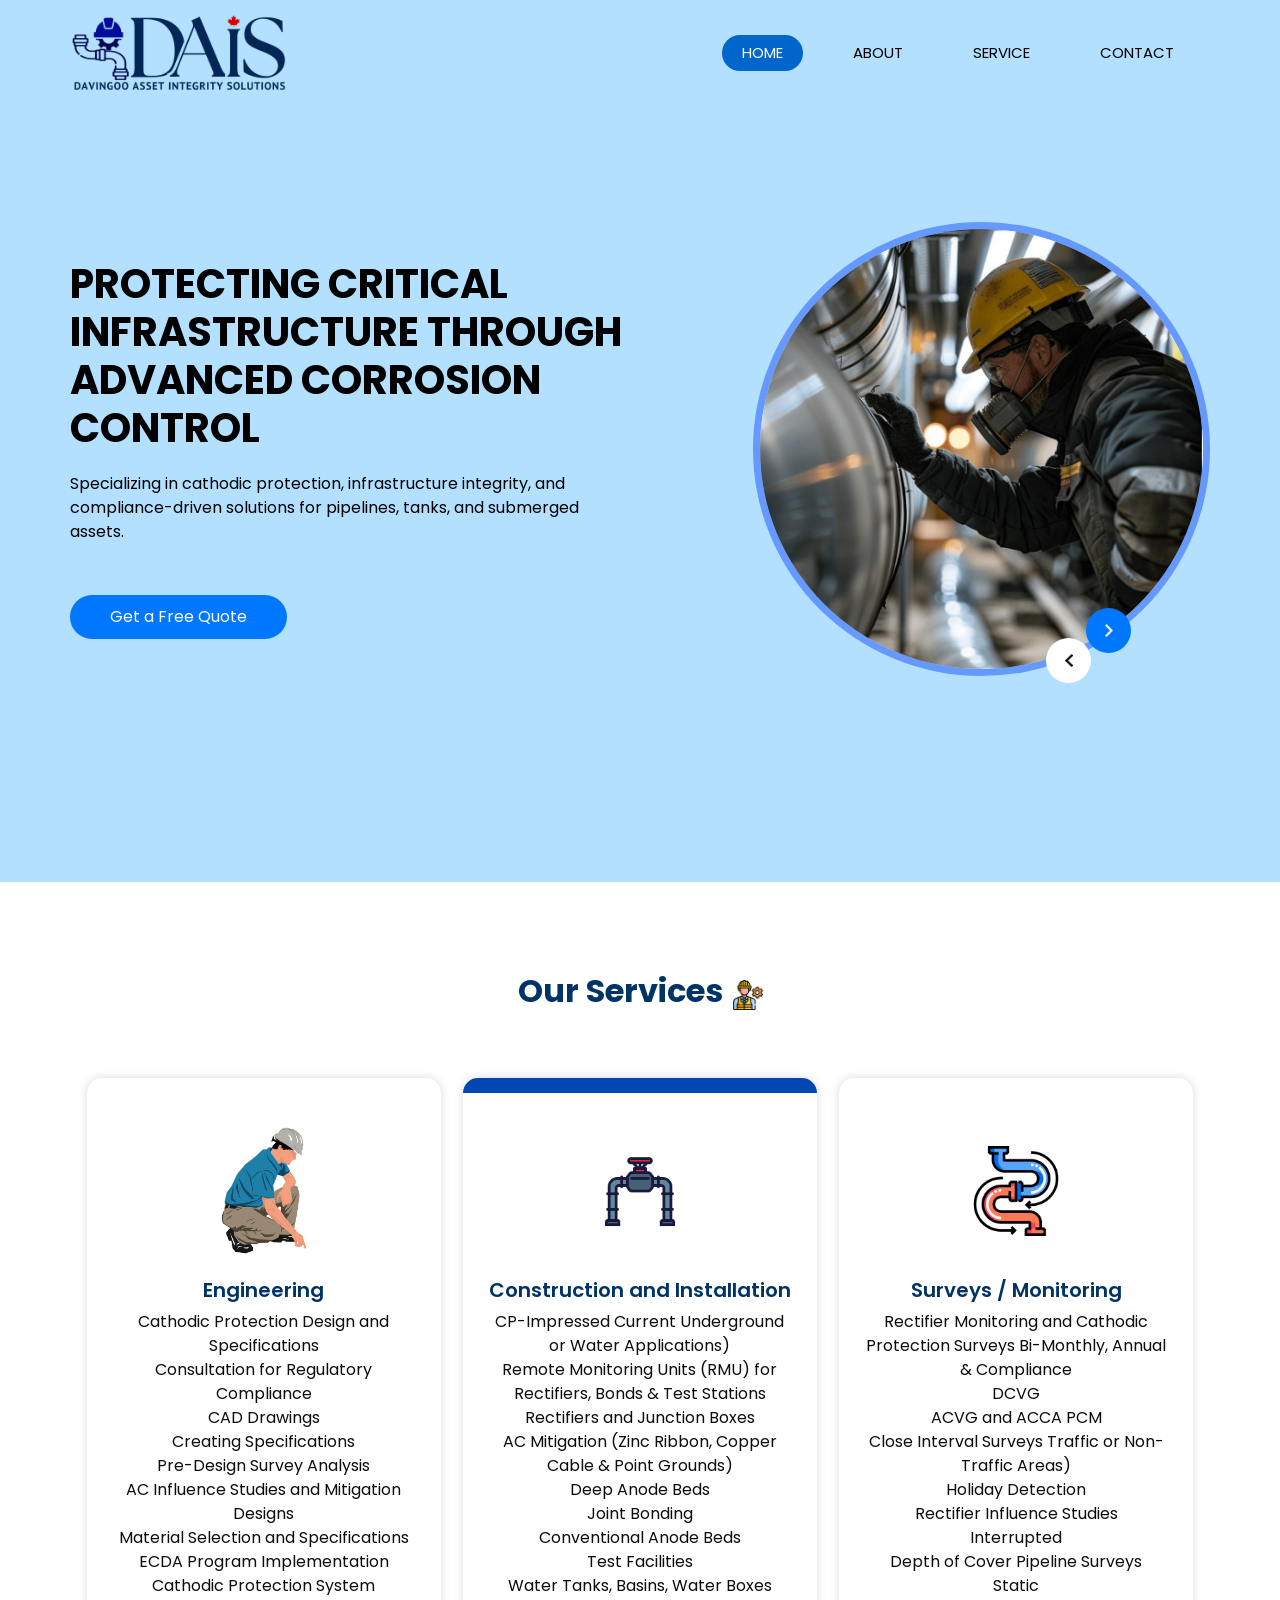
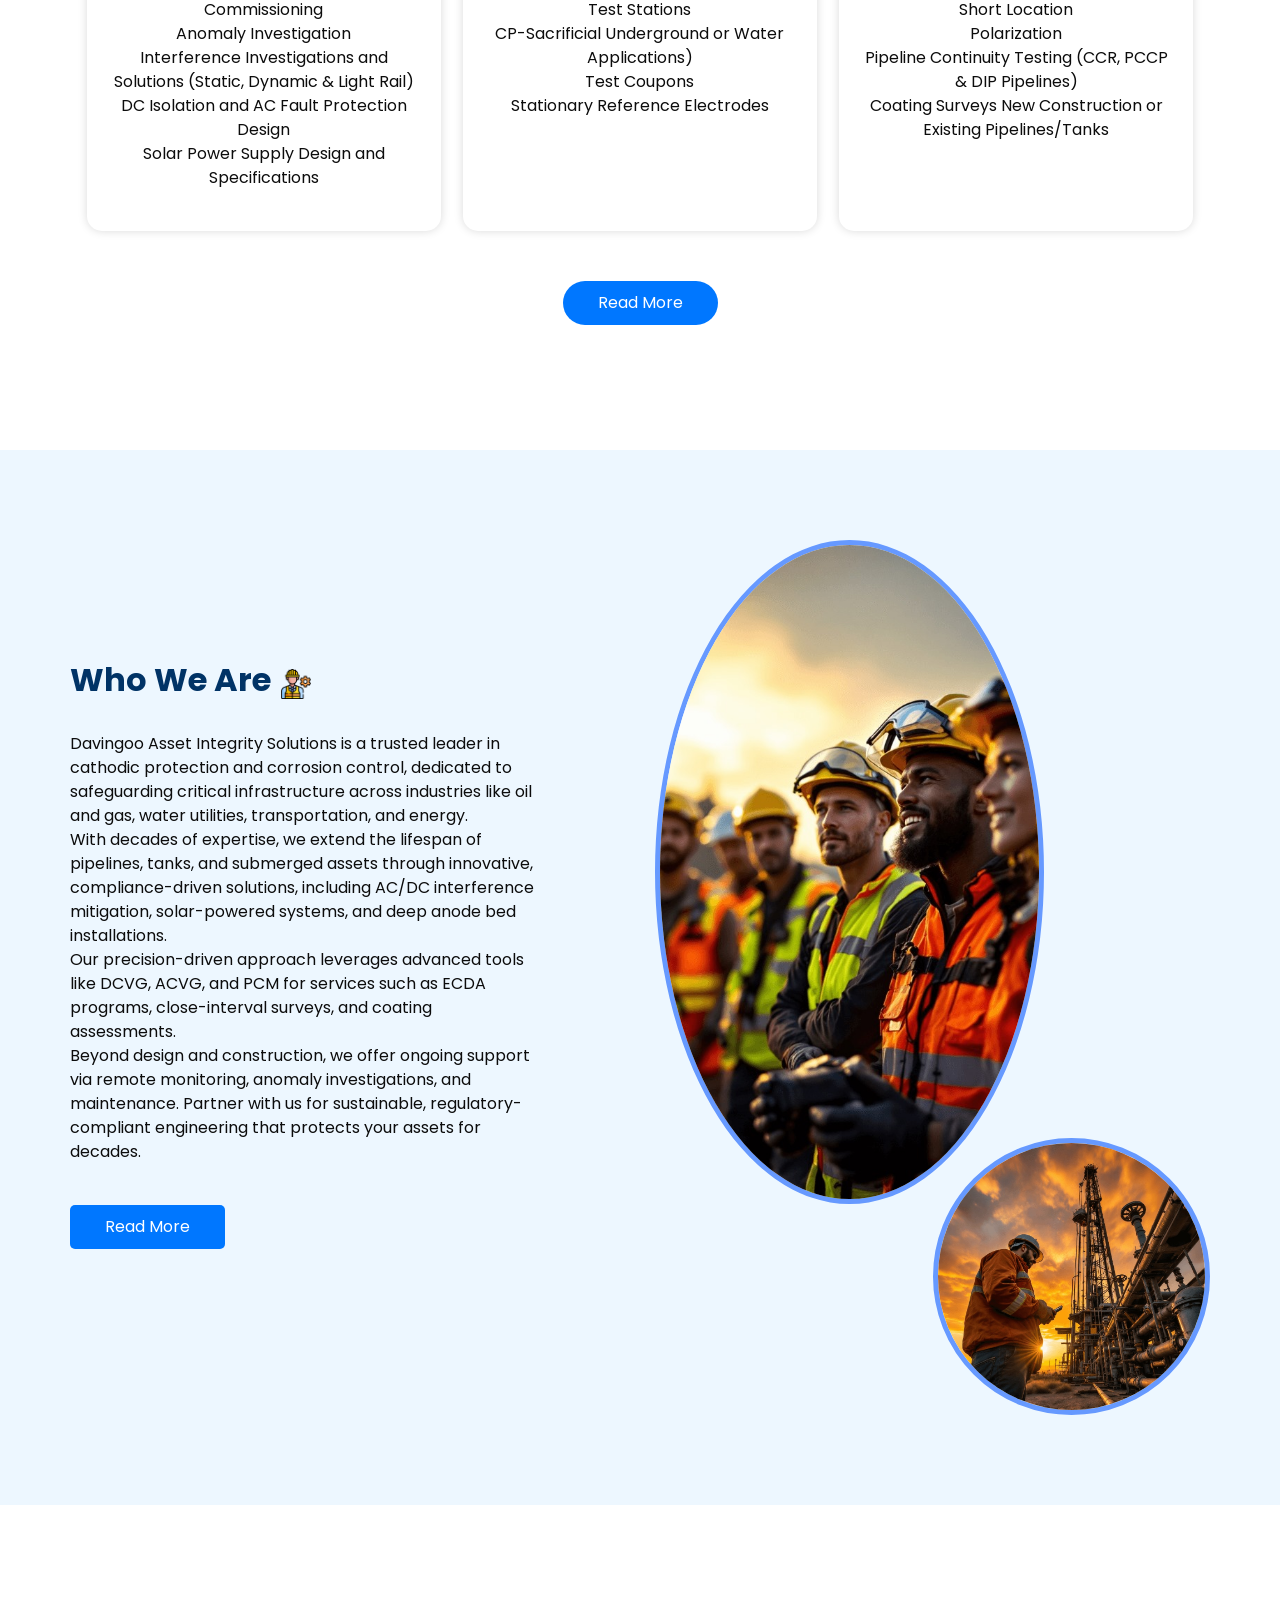
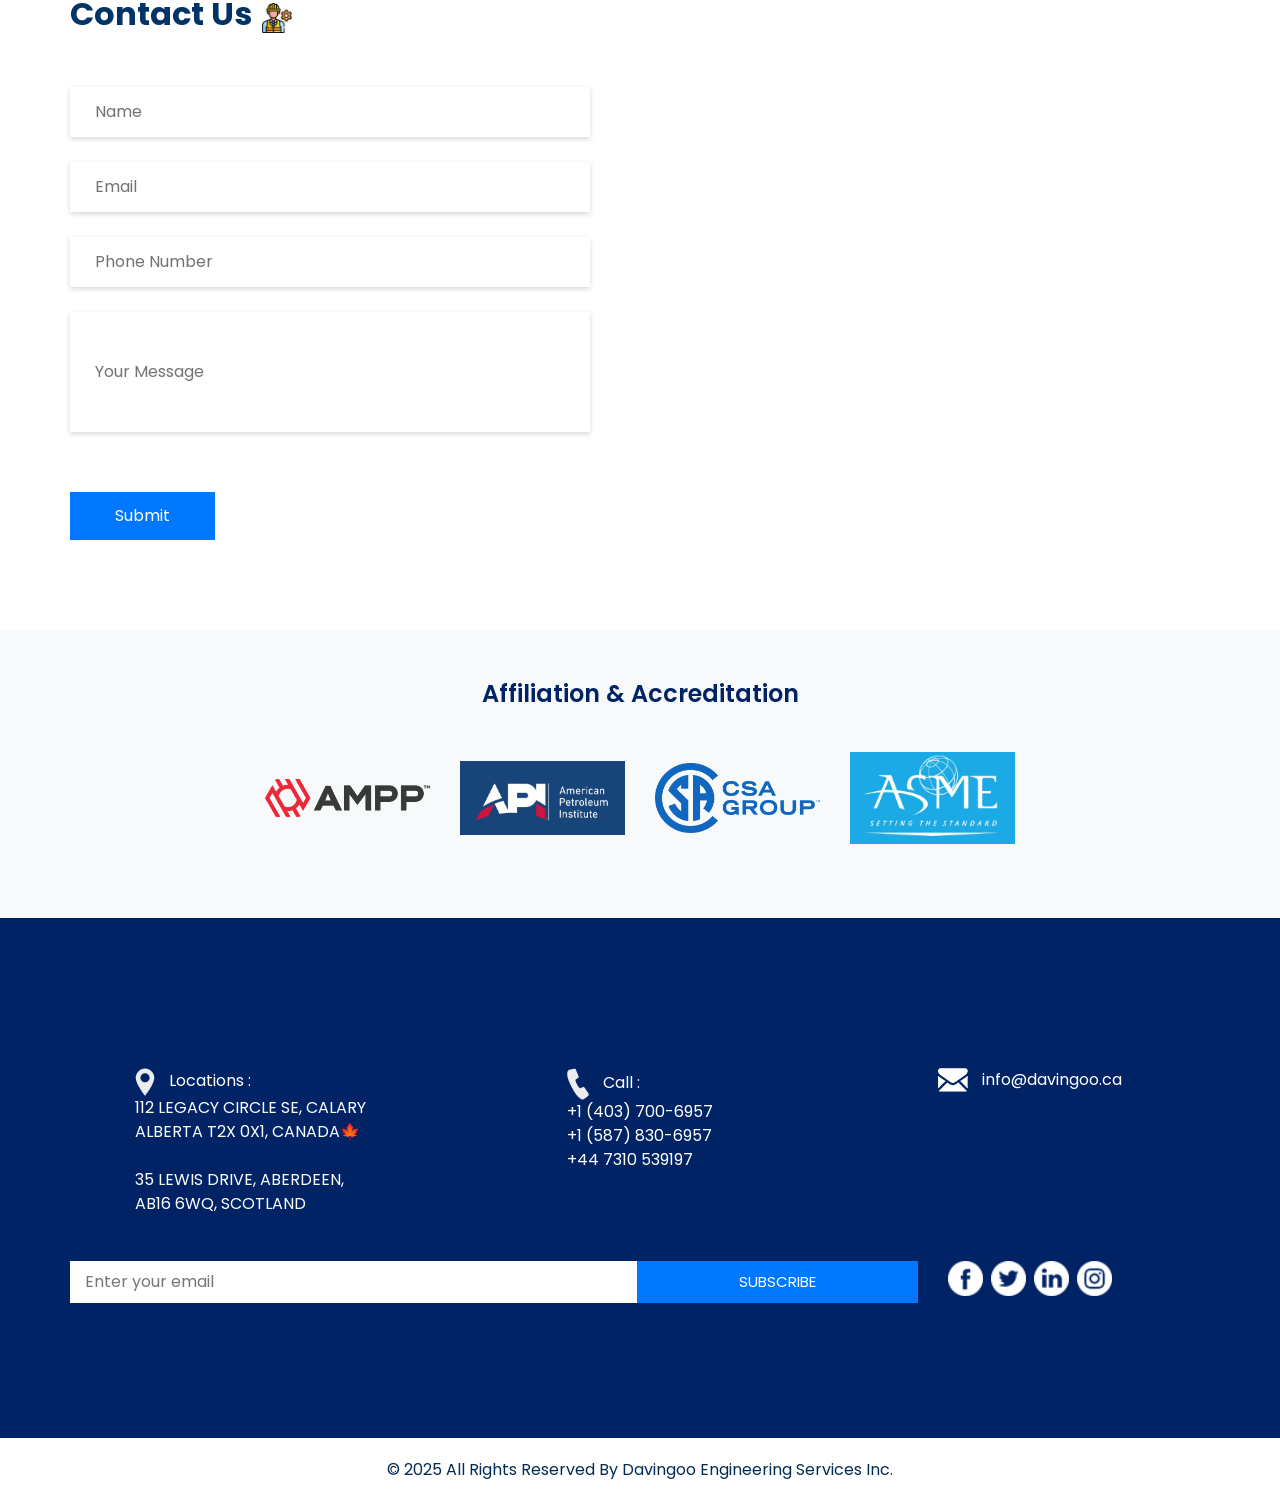
==== index.html @ 33afa57b "Add files via upload" ====
<!DOCTYPE html>
<html>

<head>
  <!-- Basic -->
  <meta charset="utf-8" />
  <meta http-equiv="X-UA-Compatible" content="IE=edge" />
  <!-- Mobile Metas -->
  <meta name="viewport" content="width=device-width, initial-scale=1, shrink-to-fit=no" />
  <!-- Site Metas -->
  <meta name="keywords" content="" />
  <meta name="description" content="" />
  <meta name="author" content="" />

  <title>Davingoo</title>

  <!-- slider stylesheet -->
  <link rel="stylesheet" type="text/css" href="https://cdnjs.cloudflare.com/ajax/libs/OwlCarousel2/2.1.3/assets/owl.carousel.min.css" />

  <!-- bootstrap core css -->
  <link rel="stylesheet" type="text/css" href="css/bootstrap.css" />

  <!-- fonts style -->
  <link href="https://fonts.googleapis.com/css?family=Poppins:400,600,700&display=swap" rel="stylesheet">
  <!-- Custom styles for this template -->
  <link href="css/style.css" rel="stylesheet" />
  <!-- responsive style -->
  <link href="css/responsive.css" rel="stylesheet" />
</head>

<body>

  <div class="hero_area">
    <!-- header section strats -->
    <header class="header_section">
      <div class="container">
        <nav class="navbar navbar-expand-lg custom_nav-container ">
          <a class="navbar-brand" href="index.html">
            <img src="images/logo.png" alt="DANVINGOO Logo" style="height: 80px; width: auto;">
          </a>
          <button class="navbar-toggler" type="button" data-toggle="collapse" data-target="#navbarSupportedContent" aria-controls="navbarSupportedContent" aria-expanded="false" aria-label="Toggle navigation">
            <span class="s-1"> </span>
            <span class="s-2"> </span>
            <span class="s-3"> </span>
          </button>

          <div class="collapse navbar-collapse" id="navbarSupportedContent">
            <div class="d-flex ml-auto flex-column flex-lg-row align-items-center">
              <ul class="navbar-nav  ">
                <li class="nav-item active">
                  <a class="nav-link" href="index.html">Home <span class="sr-only">(current)</span></a>
                </li>
                <li class="nav-item">
                  <a class="nav-link" href="about.html"> About</a>
                </li>
                <li class="nav-item">
                  <a class="nav-link" href="service.html"> Service </a>
                </li>
                
                <li class="nav-item">
                  <a class="nav-link" href="contact.html">Contact </a>
                </li>
              </ul>
            </div>
          </div>
        </nav>
      </div>
    </header>
    <!-- end header section -->
    <!-- slider section -->
    <section class=" slider_section ">
      <div class="container">
        <div class="row">
          <div class="col-md-6 ">
            <div class="detail_box">
              <h1>
                Protecting Critical Infrastructure Through Advanced Corrosion Control
              </h1>
              <p>
                Specializing in cathodic protection, infrastructure integrity, and compliance-driven solutions for pipelines, tanks, and submerged assets.
              </p>
              <a href="contact.html" class="">
                Get a Free Quote
            </div>
          </div>
          <div class="col-lg-5 col-md-6 offset-lg-1">
            <div class="img_content">
              <div class="img_container">
                <div id="carouselExampleControls" class="carousel slide" data-ride="carousel">
                  <div class="carousel-inner">
                    <div class="carousel-item active">
                      <div class="img-box">
                        <img src="images/slider-img3.jpg" alt="">
                      </div>
                    </div>
                    <div class="carousel-item">
                      <div class="img-box">
                        <img src="images/slider-img1.jpg" alt="">
                      </div>
                    </div>
                    <div class="carousel-item">
                      <div class="img-box">
                        <img src="images/slider-img4.jpg" alt="">
                      </div>
                    </div>
                    <div class="carousel-item">
                      <div class="img-box">
                        <img src="images/slider-img2.jpg" alt="">
                      </div>
                    </div>
                  </div>
                </div>
              </div>
              <a class="carousel-control-prev" href="#carouselExampleControls" role="button" data-slide="prev">
                <span class="sr-only">Previous</span>
              </a>
              <a class="carousel-control-next" href="#carouselExampleControls" role="button" data-slide="next">
                <span class="sr-only">Next</span>
              </a>
            </div>

          </div>
        </div>
      </div>
    </section>
    <!-- end slider section -->
  </div>


  <!-- service section -->
  <section class="service_section layout_padding">
    <div class="container">
      <div class="heading_container">
        <h2>
          Our Services
        </h2>
        <img src="images/plug.png" alt="">
      </div>

      <div class="service_container">
        <div class="box">
          <div class="img-box">
            <img src="images/s1.png" class="img1" alt="">
          </div>
          <div class="detail-box">
            <h5>
              Engineering
            </h5>
            <p>
              Cathodic Protection Design and Specifications <br>
Consultation for Regulatory Compliance <br>
CAD Drawings <br>
Creating Specifications <br>
Pre-Design Survey Analysis <br>
AC Influence Studies and Mitigation Designs <br>
Material Selection and Specifications <br>
ECDA Program Implementation <br>
Cathodic Protection System Commissioning <br>
Anomaly Investigation <br>
Interference Investigations and Solutions (Static, Dynamic & Light Rail) <br>
DC Isolation and AC Fault Protection Design <br>
Solar Power Supply Design and Specifications

            </p>
          </div>
        </div>
        <div class="box active">
          <div class="img-box">
            <img src="images/s2.png" class="img1" alt="">
          </div>
          <div class="detail-box">
            <h5>
              Construction and Installation
            </h5>
            <p>
              CP-Impressed Current Underground or Water Applications) <br>
Remote Monitoring Units (RMU) for Rectifiers, Bonds & Test Stations <br>
Rectifiers and Junction Boxes <br>
AC Mitigation (Zinc Ribbon, Copper Cable & Point Grounds) <br>
Deep Anode Beds <br>
Joint Bonding <br>
Conventional Anode Beds <br>
Test Facilities <br>
Water Tanks, Basins, Water Boxes <br>
Test Stations <br>
CP-Sacrificial Underground or Water Applications) <br>
Test Coupons <br>
Stationary Reference Electrodes 
            </p>
          </div>
        </div>
        <div class="box">
          <div class="img-box">
            <img src="images/s3.png" class="img1" alt="">
          </div>
          <div class="detail-box">
            <h5>
              Surveys / Monitoring
            </h5>
            <p>
              Rectifier Monitoring and Cathodic Protection Surveys Bi-Monthly, Annual & Compliance <br>
DCVG <br>
ACVG and ACCA PCM <br>
Close Interval Surveys Traffic or Non-Traffic Areas) <br>
Holiday Detection <br>
Rectifier Influence Studies <br>
Interrupted <br>
Depth of Cover Pipeline Surveys <br>
Static <br>
Short Location <br>
Polarization <br>
Pipeline Continuity Testing (CCR, PCCP & DIP Pipelines) <br>
Coating Surveys New Construction or Existing Pipelines/Tanks <br>
            </p>
          </div>
        </div>
       
      <div class="btn-box">
        <a href="service.html">
          Read More
        </a>
      </div>
    </div>
      </div>
  </section>
  <!-- end service section -->

  <!-- about section -->
  <section class="about_section layout_padding">
    <div class="container">
      <div class="row">
        <div class="col-md-6">
          <div class="detail-box">
            <div class="heading_container">
              <h2>
                Who We Are
              </h2>
              <img src="images/plug.png" alt="">
            </div>
            <p>
              Davingoo Asset Integrity Solutions is a trusted leader in cathodic protection and corrosion control, 
              dedicated to safeguarding critical infrastructure across industries like oil and gas, water 
              utilities, transportation, and energy. <br> With decades of expertise, we extend the lifespan of 
              pipelines, tanks, and submerged assets through innovative, compliance-driven solutions, including 
              AC/DC interference mitigation, solar-powered systems, and deep anode bed installations. 
              <br> Our precision-driven approach leverages advanced tools like DCVG, ACVG, and PCM for services 
              such as ECDA programs, close-interval surveys, and coating assessments. <br>
              Beyond design and construction, we offer ongoing support via remote monitoring, anomaly
              investigations, and maintenance. Partner with us for sustainable, regulatory-compliant 
              engineering that protects your assets for decades.
            </p>
            <a href="about.html">
              Read More
            </a>
          </div>
        </div>
        <div class="col-md-6">
          <div class="img_container">
            <div class="img-box b1">
              <img src="images/about-img1.jpg" alt="" />
            </div>
            <div class="img-box b2">
              <img src="images/about-img2.jpg" alt="" />
            </div>
          </div>

        </div>

      </div>
    </div>
  </section>

  <!-- end about section -->




  <!-- blog section -->

  

  <!-- end blog section -->



  <!-- contact section -->

  <section class="contact_section layout_padding">
    <div class="container ">
      <div class="heading_container">
        <h2>
          Contact Us
        </h2>
        <img src="images/plug.png" alt="">
      </div>
    </div>
    <div class="container">
      <div class="row">
        <div class="col-md-6">
          <form action="https://api.web3forms.com/submit" method="POST">
            <div>
              <input type="hidden" name="access_key" value="f563b4ce-073f-49d2-a5e7-60499f2c3478">
              <input type="text" name="name" placeholder="Name" required />
            </div>
            <div>
              <input type="email" name="email" placeholder="Email" required />
            </div>
            <div>
              <input type="text" name="phone_number" placeholder="Phone Number" />
            </div>
            <div>
              <input type="text" name="message" class="message-box" placeholder="Your Message" required />
            </div>
            <div class="d-flex ">
              <button>
                Submit
              </button>
            </div>
          </form>
        </div>
        <div class="col-md-6">
          <div class="map_container">
            <div class="map-responsive">
              <iframe src="https://www.google.com/maps/embed/v1/place?key=AIzaSyA0s1a7phLN0iaD6-UE7m4qP-z21pH0eSc&q=Calary+Albert+Canada" width="600" height="300" frameborder="0" style="border:0; width: 100%; height:100%" allowfullscreen></iframe>
            </div>
          </div>
        </div>
      </div>
    </div>
  </section>

  <!-- end contact section -->

<!-- accreditation section -->
<section class="accreditation_section layout_padding">
  <div class="container">
    <div class="row justify-content-center">
      <div class="col-12 text-center">
        <h4>Affiliation & Accreditation</h4>
      </div>
    </div>
    
    <div class="row justify-content-center align-items-center mt-4">
      <!-- AMPP Logo -->
      <div class="col-6 col-sm-4 col-md-3 col-lg-2 mb-4 text-center">
        <img src="images/ampp-logo.png" alt="AMPP Accreditation" class="img-fluid accreditation-logo">
      </div>
      
      <!-- API Logo -->
      <div class="col-6 col-sm-4 col-md-3 col-lg-2 mb-4 text-center">
        <img src="images/API-logo.png" alt="API Certification" class="img-fluid accreditation-logo">
      </div>
      
      <!-- CSA Group Logo -->
      <div class="col-6 col-sm-4 col-md-3 col-lg-2 mb-4 text-center">
        <img src="images/CSA-Group-logo.png" alt="CSA Group Certification" class="img-fluid accreditation-logo">
      </div>
      
      <!-- ASME Logo -->
      <div class="col-6 col-sm-4 col-md-3 col-lg-2 mb-4 text-center">
        <img src="images/ASME-logo.png" alt="ASME Certification" class="img-fluid accreditation-logo">
      </div>
    </div>
  </div>
</section>
<!-- end accreditation section -->
  <!-- info section -->

  <section class="info_section layout_padding">
    <div class="container">
      <div class="info_contact">
        <div class="row">
          <div class="col-md-4">
            <a href="">
              <img src="images/location-white.png" alt=""> Locations : <br>
              <span>
                112 LEGACY CIRCLE SE, CALARY <br>
                ALBERTA T2X 0X1, CANADA🍁 
              </span>
              <br><br>
              <span>
                35 LEWIS DRIVE, ABERDEEN,  <br>
                AB16 6WQ,󠁢󠁳󠁣󠁴 SCOTLAND 
              </span>
            </a>
          </div>
          <div class="col-md-4">
            <a href="">
              <img src="images/telephone-white.png" alt=""> Call : <br>
              <span>
                +1 (403) 700-6957 <br>
                +1 (587) 830-6957 <br>
                +44 7310 539197
              </span>
            </a>
          </div>
          <div class="col-md-4">
            <a href="">
              <img src="images/envelope-white.png" alt="">
              <span>
                info@davingoo.ca
              </span>
            </a>
          </div>
        </div>
      </div>
      <div class="row">
        <div class="col-md-8 col-lg-9">
          <div class="info_form">
            <form action="">
              <input type="text" placeholder="Enter your email">
              <button>
                subscribe
              </button>
            </form>
          </div>
        </div>
        <div class="col-md-4 col-lg-3">
          <div class="info_social">
            <div>
              <a href="">
                <img src="images/fb.png" alt="">
              </a>
            </div>
            <div>
              <a href="">
                <img src="images/twitter.png" alt="">
              </a>
            </div>
            <div>
              <a href="">
                <img src="images/linkedin.png" alt="">
              </a>
            </div>
            <div>
              <a href="">
                <img src="images/instagram.png" alt="">
              </a>
            </div>
          </div>
        </div>
      </div>

    </div>
  </section>

  <!-- end info section -->

  <!-- footer section -->
  <footer class="container-fluid footer_section">
    <div class="container">
      <div class="row">
        <div class="col-lg-7 col-md-9 mx-auto">
          <p>
            &copy; 2025 All Rights Reserved By Davingoo Engineering Services Inc.
    
          </p>
        </div>
      </div>
    </div>
  </footer>
  <!-- footer section -->


  <script src="js/jquery-3.4.1.min.js"></script>
  <script src="js/bootstrap.js"></script>

</body>

</html>
---- css/style.css ----
body {
  font-family: "Poppins", sans-serif;
  color: #0c0c0c;
  background-color: #ffffff; /* Changed to light sky blue */
}

.layout_padding {
  padding-top: 90px;
  padding-bottom: 90px;
}

.layout_padding2 {
  padding-top: 45px;
  padding-bottom: 45px;
}

.layout_padding2-top {
  padding-top: 45px;
}

.layout_padding2-bottom {
  padding-bottom: 45px;
}

.layout_padding-top {
  padding-top: 90px;
}

.layout_padding-bottom {
  padding-bottom: 90px;
}

.heading_container {
  display: -webkit-box;
  display: -ms-flexbox;
  display: flex;
  -webkit-box-pack: start;
      -ms-flex-pack: start;
          justify-content: flex-start;
  -webkit-box-align: center;
      -ms-flex-align: center;
          align-items: center;
  text-align: center;
}

.heading_container h2 {
  position: relative;
  font-weight: bold;
  margin-right: 10px;
  color: #003366; /* Navy blue */
}

.heading_container img {
  width: 30px;
}

/*header section*/
.hero_area {
  height: 98vh;
  position: relative;
  display: -webkit-box;
  display: -ms-flexbox;
  display: flex;
  -webkit-box-orient: vertical;
  -webkit-box-direction: normal;
      -ms-flex-direction: column;
          flex-direction: column;
  background-color: #b3e0ff; /* Light blue */
}

.sub_page .hero_area {
  height: auto;
}

.header_section .container {
  padding: 0;
}

.header_section .nav_container {
  margin: 0 auto;
}

.custom_nav-container .navbar-nav .nav-item .nav-link {
  padding: 7px 20px;
  margin: 10px 15px;
  color: #000000;
  text-align: center;
  border-radius: 35px;
  text-transform: uppercase;
  font-size: 15px;
}

.custom_nav-container .navbar-nav .nav-item.active .nav-link, 
.custom_nav-container .navbar-nav .nav-item:hover .nav-link {
  background-color: #0066cc; /* Medium blue */
  color: #ffffff;
}

a,
a:hover,
a:focus {
  text-decoration: none;
}

a:hover,
a:focus {
  color: initial;
}

.btn,
.btn:focus {
  outline: none !important;
  -webkit-box-shadow: none;
          box-shadow: none;
}

.custom_nav-container .nav_search-btn {
  background-image: url(../images/search-icon.png);
  background-size: 22px;
  background-repeat: no-repeat;
  background-position-y: 7px;
  width: 35px;
  height: 35px;
  padding: 0;
  border: none;
}

.navbar-brand {
  display: -webkit-box;
  display: -ms-flexbox;
  display: flex;
  -webkit-box-align: center;
      -ms-flex-align: center;
          align-items: center;
}

.navbar-brand img {
  margin-right: 5px;
  width: 35px;
}

.navbar-brand span {
  font-size: 22px;
  font-weight: 700;
  color: #0047b3; /* Dark blue */
}

.custom_nav-container {
  z-index: 99999;
}

.navbar-expand-lg .navbar-collapse {
  -webkit-box-align: end;
      -ms-flex-align: end;
          align-items: flex-end;
}

.custom_nav-container .navbar-toggler {
  outline: none;
}

.custom_nav-container .navbar-toggler {
  padding: 0;
  width: 37px;
  height: 42px;
}

.custom_nav-container .navbar-toggler span {
  display: block;
  width: 35px;
  height: 4px;
  background-color: #002366; /* Dark navy blue */
  margin: 7px 0;
  -webkit-transition: all .3s;
  transition: all .3s;
}

.custom_nav-container .navbar-toggler[aria-expanded="true"] .s-1 {
  -webkit-transform: rotate(45deg);
          transform: rotate(45deg);
  margin: 0;
  margin-bottom: -4px;
}

.custom_nav-container .navbar-toggler[aria-expanded="true"] .s-2 {
  display: none;
}

.custom_nav-container .navbar-toggler[aria-expanded="true"] .s-3 {
  -webkit-transform: rotate(-45deg);
          transform: rotate(-45deg);
  margin: 0;
  margin-top: -4px;
}

.custom_nav-container .navbar-toggler[aria-expanded="false"] .s-1,
.custom_nav-container .navbar-toggler[aria-expanded="false"] .s-2,
.custom_nav-container .navbar-toggler[aria-expanded="false"] .s-3 {
  -webkit-transform: none;
          transform: none;
}

/*end header section*/
/* slider section */
.slider_section {
  -webkit-box-flex: 1;
      -ms-flex: 1;
          flex: 1;
  display: -webkit-box;
  display: -ms-flexbox;
  display: flex;
  -webkit-box-align: center;
      -ms-flex-align: center;
          align-items: center;
  position: relative;
  z-index: 2;
  color: #3b3a3a;
  padding-bottom: 90px;
}

.slider_section .row {
  -webkit-box-align: center;
      -ms-flex-align: center;
          align-items: center;
}

.slider_section .detail_box {
  color: #000000;
}

.slider_section .detail_box h1 {
  text-transform: uppercase;
  font-weight: bold;
}

.slider_section .detail_box p {
  margin-top: 20px;
}

.slider_section .detail_box a {
  display: inline-block;
  padding: 10px 40px;
  background-color: #0077ff; /* Bright blue */
  color: #ffffff;
  border-radius: 35px;
  margin-top: 35px;
}

.slider_section .detail_box a:hover {
  background-color: #0052cc; /* Darker blue */
}

.slider_section .img_container {
  border: 7px solid #6699ff; /* Medium blue */
  border-radius: 100%;
  overflow: hidden;
}

.slider_section .img_container div#carouselExampleContarols {
  width: 100%;
  position: unset;
}

.slider_section .img_container .img-box img {
  width: 100%;
}

.slider_section .carousel-control-prev,
.slider_section .carousel-control-next {
  top: initial;
  left: initial;
  bottom: 5%;
  right: 10%;
  width: 45px;
  height: 45px;
  border: none;
  border-radius: 100%;
  opacity: 1;
  background-repeat: no-repeat;
  background-size: 8px;
  background-position: center;
}

.slider_section .carousel-control-prev {
  background-image: url(../images/prev.png);
  background-color: #ffffff;
  -webkit-transform: translate(-85px, 30px);
          transform: translate(-85px, 30px);
}

.slider_section .carousel-control-next {
  background-image: url(../images/next.png);
  background-color: #0077ff; /* Bright blue */
  -webkit-transform: translate(-45px, 0);
          transform: translate(-45px, 0);
}

.service_section {
  text-align: center;
}

.service_section .heading_container {
  -webkit-box-pack: center;
      -ms-flex-pack: center;
          justify-content: center;
}

.service_section .service_container {
  display: -webkit-box;
  display: -ms-flexbox;
  display: flex;
  -webkit-box-pack: center;
      -ms-flex-pack: center;
          justify-content: center;
  padding: 35px 0;
  -ms-flex-wrap: wrap;
      flex-wrap: wrap;
}

.service_section .service_container .box {
  margin: 25px 1%;
  -ms-flex-preferred-size: 31%;
      flex-basis: 31%;
  padding: 35px 25px 25px;
  border-radius: 15px;
  -webkit-box-shadow: 0 0 10px 0 rgba(0, 0, 0, 0.15);
          box-shadow: 0 0 10px 0 rgba(0, 0, 0, 0.15);
  border-top: 15px solid transparent;
  overflow: hidden;
  -webkit-transition: all .1s;
  transition: all .1s;
}

.service_section .service_container .box .img-box {
  display: -webkit-box;
  display: -ms-flexbox;
  display: flex;
  -webkit-box-pack: center;
      -ms-flex-pack: center;
          justify-content: center;
  -webkit-box-align: center;
      -ms-flex-align: center;
          align-items: center;
  height: 125px;
}

.service_section .service_container .box .img-box img {
  width: 90px;
}

.service_section .service_container .box .detail-box {
  margin-top: 25px;
}

.service_section .service_container .box .detail-box h5 {
  color: #003366; /* Navy blue */
  font-weight: 600;
  position: relative;
}

.service_section .service_container .box:hover, 
.service_section .service_container .box.active {
  border-top: 15px solid #0047b3; /* Dark blue */
}

.service_section .btn-box {
  display: -webkit-box;
  display: -ms-flexbox;
  display: flex;
  -webkit-box-pack: center;
      -ms-flex-pack: center;
          justify-content: center;
  margin-top: 25px;
}

.service_section .btn-box a {
  display: inline-block;
  padding: 10px 35px;
  background-color: #0077ff; /* Bright blue */
  color: #ffffff;
  border-radius: 35px;
}

.service_section .btn-box a:hover {
  background-color: #0052cc; /* Darker blue */
}

.about_section {
  background-color: #edf7ff; /* Alice blue */
}

.about_section .row {
  -webkit-box-align: center;
      -ms-flex-align: center;
          align-items: center;
}

.about_section .img_container {
  display: -webkit-box;
  display: -ms-flexbox;
  display: flex;
  -webkit-box-orient: vertical;
  -webkit-box-direction: normal;
      -ms-flex-direction: column;
          flex-direction: column;
}

.about_section .img_container .img-box {
  border: 5px solid #6699ff; /* Medium blue */
  border-radius: 100%;
  overflow: hidden;
}

.about_section .img_container .img-box.b1 {
  width: 70%;
}

.about_section .img_container .img-box.b2 {
  width: 50%;
  margin-left: auto;
  margin-top: -12%;
}

.about_section .img_container .img-box img {
  width: 100%;
}

.about_section .detail-box {
  margin-right: 15%;
}

.about_section .detail-box p {
  margin-top: 25px;
}

.about_section .detail-box a {
  display: inline-block;
  padding: 10px 35px;
  background-color: #0077ff; /* Bright blue */
  color: #ffffff;
  border-radius: 5px;
  margin: 25px 0 45px 0;
}

.about_section .detail-box a:hover {
  background-color: #0052cc; /* Darker blue */
}

.blog_section .heading_container {
  -webkit-box-pack: center;
      -ms-flex-pack: center;
          justify-content: center;
}

.blog_section .heading_container h2::before {
  background-color: #ffffff;
}

.blog_section .box {
  margin-top: 50px;
  background-color: #ffffff;
  -webkit-box-shadow: 0 0 10px 0 rgba(0, 0, 0, 0.15);
          box-shadow: 0 0 10px 0 rgba(0, 0, 0, 0.15);
}

.blog_section .box .img-box {
  position: relative;
}

.blog_section .box .img-box img {
  width: 100%;
}

.blog_section .box .detail-box {
  padding: 25px 25px 15px;
}

.blog_section .box .detail-box h5 {
  font-weight: bold;
}

.contact_section {
  position: relative;
}

.contact_section form {
  margin-top: 45px;
  padding-right: 35px;
}

.contact_section input {
  width: 100%;
  border: none;
  height: 50px;
  margin-bottom: 25px;
  padding-left: 25px;
  background-color: transparent;
  outline: none;
  color: #101010;
  -webkit-box-shadow: 0px 2px 5px 0px rgba(0, 0, 0, 0.16);
  box-shadow: 0px 2px 5px 0px rgba(0, 0, 0, 0.16);
}

.contact_section input::-webkit-input-placeholder {
  color: #737272;
}

.contact_section input:-ms-input-placeholder {
  color: #737272;
}

.contact_section input::-ms-input-placeholder {
  color: #737272;
}

.contact_section input::placeholder {
  color: #737272;
}

.contact_section input.message-box {
  height: 120px;
}

.contact_section button {
  border: none;
  display: inline-block;
  padding: 12px 45px;
  background-color: #0077ff; /* Bright blue */
  color: #ffffff;
  border-radius: 0px;
  margin-top: 35px;
}

.contact_section button:hover {
  background-color: #0052cc; /* Darker blue */
}

.contact_section .map_container {
  height: 100%;
  min-height: 325px;
}


.accreditation_section {
  background-color: #f8f9fa;
  padding: 50px 0;
}

.accreditation_section h4 {
  color: #002366;
  font-weight: 600;
  margin-bottom: 20px;
}

.accreditation_section p {
  color: #666;
  font-size: 16px;
  line-height: 1.6;
}


.contact_section .map_container .map-responsive {
  height: 100%;
}

.footer_bg {
  background-image: url(../images/footer-bg.png);
  background-size: cover;
  background-position: top;
}

/* info section */
.info_section {
  background-color: #002366; /* Dark navy blue */
  color: #ffffff;
}

.info_section h6 {
  font-weight: bold;
}

.info_section .info_contact {
  margin-top: 60px;
  margin-bottom: 45px;
}

.info_section .info_contact .col-md-4 {
  display: -webkit-box;
  display: -ms-flexbox;
  display: flex;
  -webkit-box-pack: center;
      -ms-flex-pack: center;
          justify-content: center;
}

.info_section .info_contact a {
  color: #ffffff;
}

.info_section .info_contact img {
  max-width: 100%;
  margin-right: 10px;
}

.info_section .info_form {
  margin: 0 auto;
  margin-bottom: 45px;
}

.info_section .info_form h4 {
  text-transform: uppercase;
  text-align: center;
  margin-bottom: 20px;
}

.info_section .info_form form {
  display: -webkit-box;
  display: -ms-flexbox;
  display: flex;
  -webkit-box-align: center;
      -ms-flex-align: center;
          align-items: center;
}

.info_section .info_form form input {
  background-color: #ffffff;
  border: none;
  -webkit-box-flex: 2.5;
      -ms-flex: 2.5;
          flex: 2.5;
  outline: none;
  color: #000000;
  min-height: 42.4px;
  padding-left: 15px;
}

.info_section .info_form form input ::-webkit-input-placeholder {
  color: #ffffff;
  opacity: 0.2;
}

.info_section .info_form form input :-ms-input-placeholder {
  color: #ffffff;
  opacity: 0.2;
}

.info_section .info_form form input ::-ms-input-placeholder {
  color: #ffffff;
  opacity: 0.2;
}

.info_section .info_form form input ::placeholder {
  color: #ffffff;
  opacity: 0.2;
}

.info_section .info_form form button {
  -webkit-box-flex: 1;
      -ms-flex: 1;
          flex: 1;
  border: none;
  display: inline-block;
  padding: 10px 30px;
  background-color: #0077ff; /* Bright blue */
  color: #ffffff;
  border-radius: 0;
  font-size: 15px;
  text-transform: uppercase;
}

.info_section .info_form form button:hover {
  background-color: #0052cc; /* Darker blue */
}

.info_section .box {
  display: -webkit-box;
  display: -ms-flexbox;
  display: flex;
}

.info_section .info_social {
  display: -webkit-box;
  display: -ms-flexbox;
  display: flex;
}

.info_section .info_social img {
  width: 35px;
  margin-right: 8px;
}

/* end info section */
/* footer section*/
.footer_section {
  display: -webkit-box;
  display: -ms-flexbox;
  display: flex;
  -webkit-box-pack: center;
      -ms-flex-pack: center;
          justify-content: center;
  position: relative;
}

.footer_section p {
  color: #042b53; /* Navy blue */
  margin: 0 auto;
  text-align: center;
  padding: 20px;
}

.footer_section p a {
  color: #05083f; /* Navy blue */
}
/*# sourceMappingURL=style.css.map */
---- css/responsive.css ----
@media (max-width: 1120px) {}

@media (max-width: 992px) {

  .hero_area {
    height: auto;
  }

  .header_section {
    padding-top: 10px;
  }

  #navbarSupportedContent {
    margin-top: 25px;
  }

  .slider_section {

    padding-top: 75px;
    padding-bottom: 150px;

  }

  .about_section .img-box {
    margin: 0 5%;
  }

  .about_section .detail-box {
    margin-right: 5%;
  }

  .service_section .service_container .box {
    -ms-flex-preferred-size: 48%;
    flex-basis: 48%;
  }

  .about_section .img_container .img-box.b2 {
    margin-top: -5%;
  }

}

@media (max-width: 768px) {


  .slider_section .detail_box {
    text-align: center;
  }

  .slider_section .img_content {
    margin-top: 55px;
  }

  .contact_section .map_container {
    margin-top: 45px;
  }

  .info_section .info_contact a {
    margin-bottom: 15px;
  }

  .info_section .info_social {
    justify-content: center;
  }

  .service_section .service_container .box {
    flex-basis: 98%;
  }

  .contact_section form {
    padding-right: 0;
  }

  .info_section .info_contact a {
    text-align: center;
  }
}

@media (max-width: 576px) {
  .about_section .img_container .img-box.b1 {
    width: 80%;
  }

  .about_section .img_container .img-box.b2 {
    width: 55%;
  }

  .info_section .info_form form {
    flex-direction: column;
  }

  .info_section .info_form form input {
    width: 100%;
  }

  .info_section .info_form form button {
    margin-top: 15px;
    padding: 10px 40px;
  }
}

@media (max-width: 480px) {}

@media (max-width: 420px) {

  .slider_section .carousel-control-prev,
  .slider_section .carousel-control-next {
    right: 0;
  }
}

@media (max-width: 360px) {}

@media (min-width: 1200px) {
  .container {
    max-width: 1170px;
  }
}
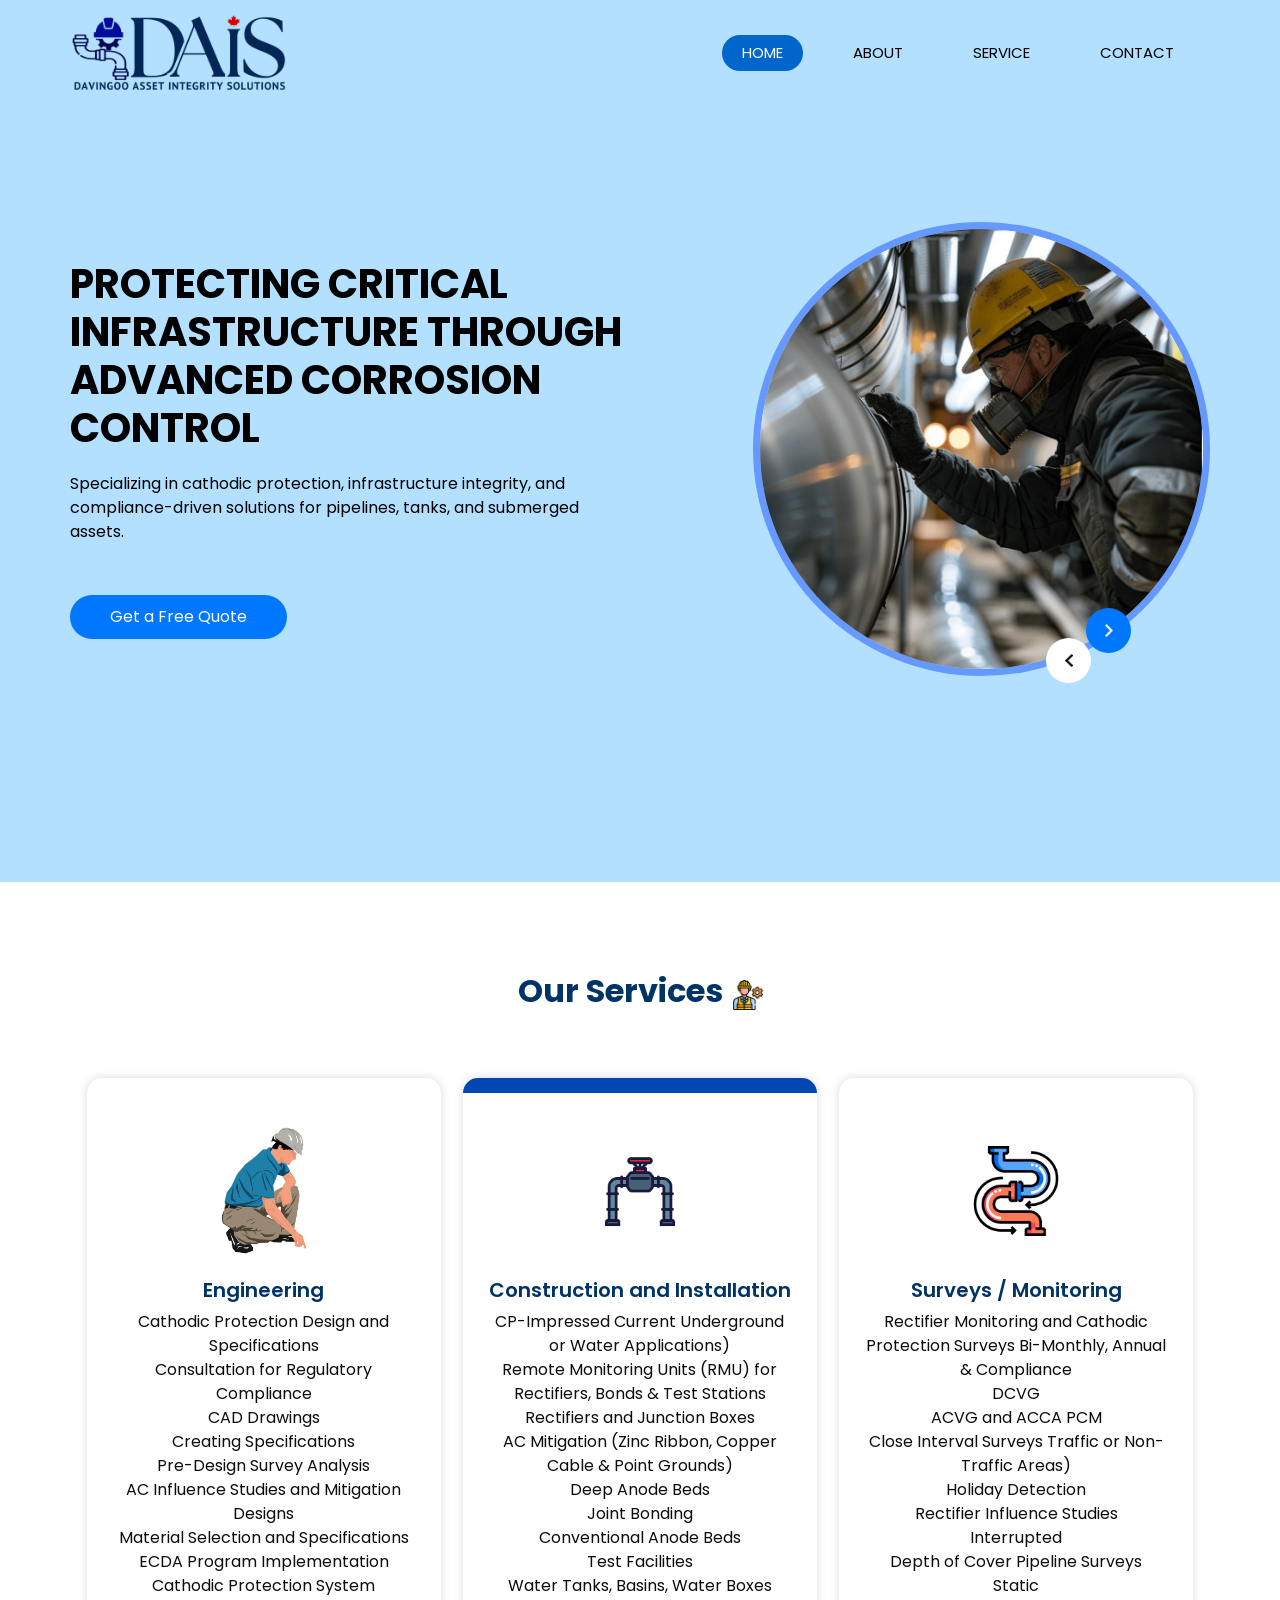
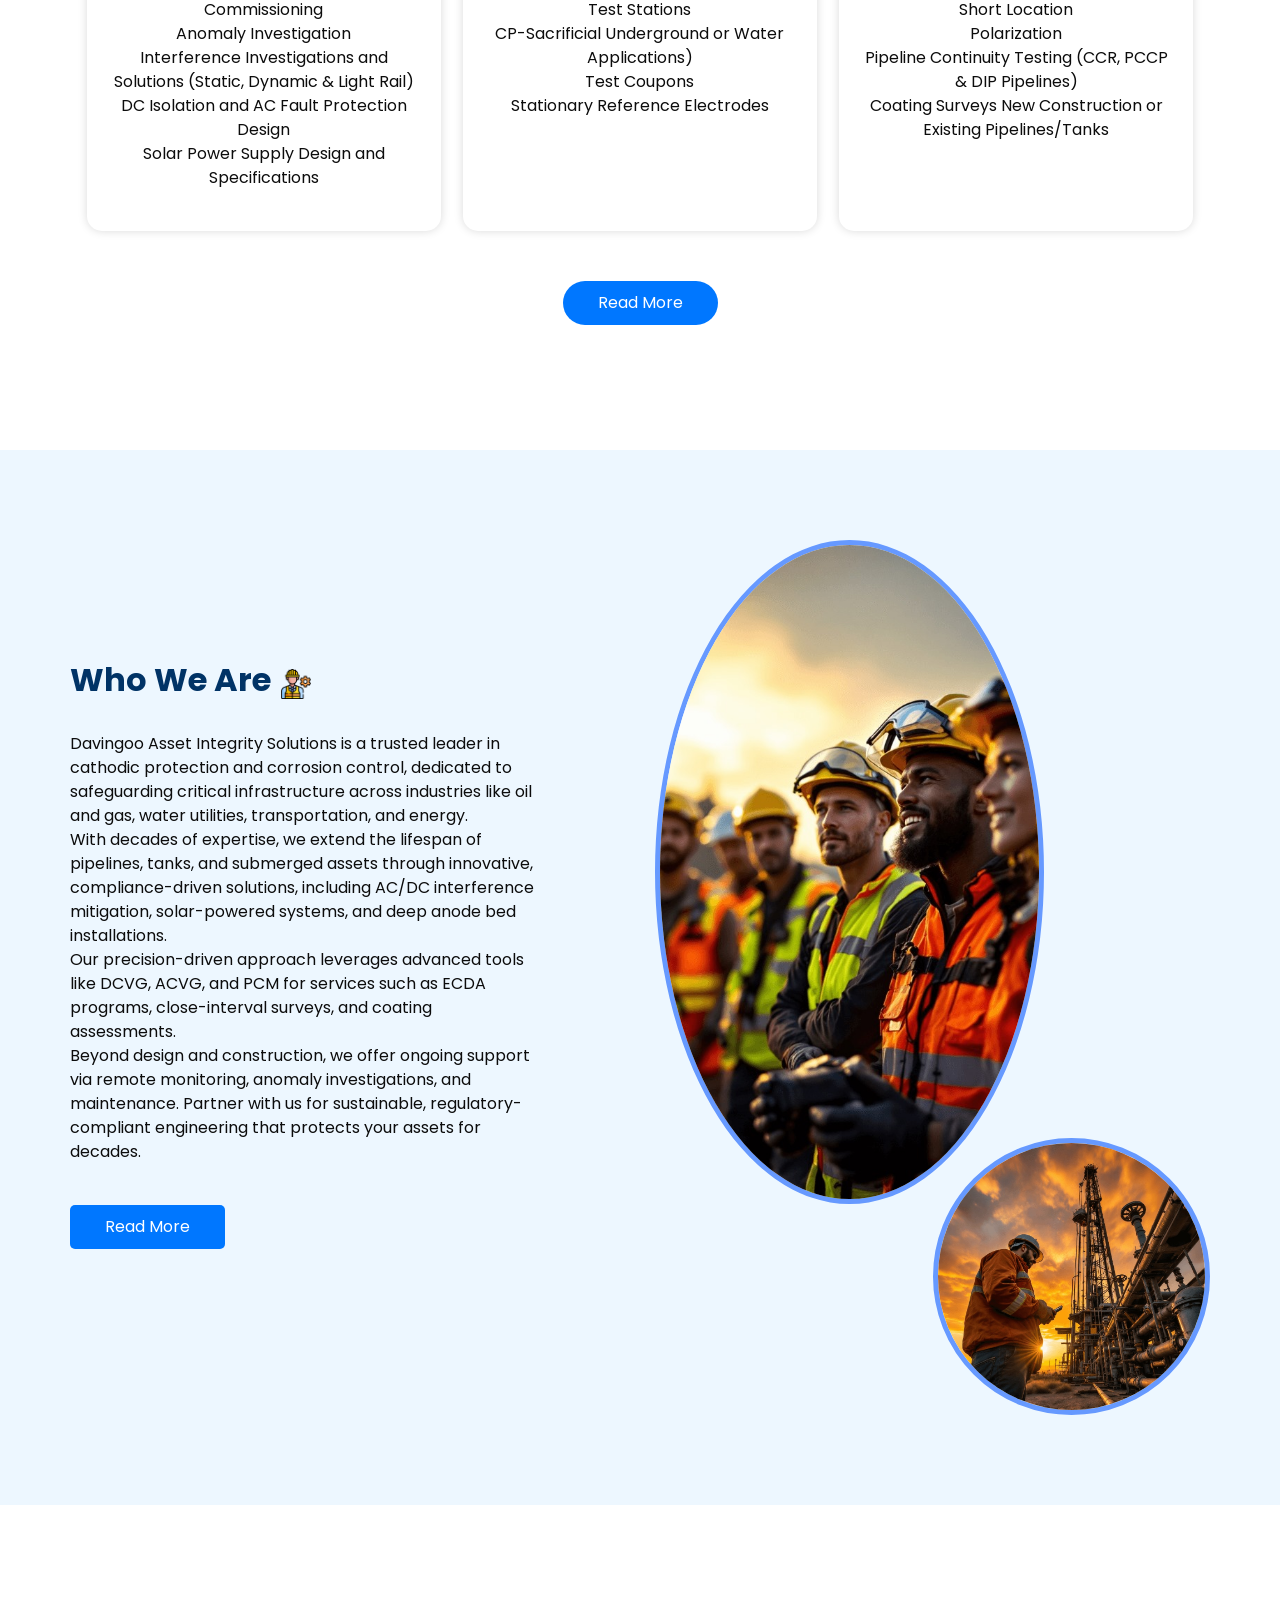
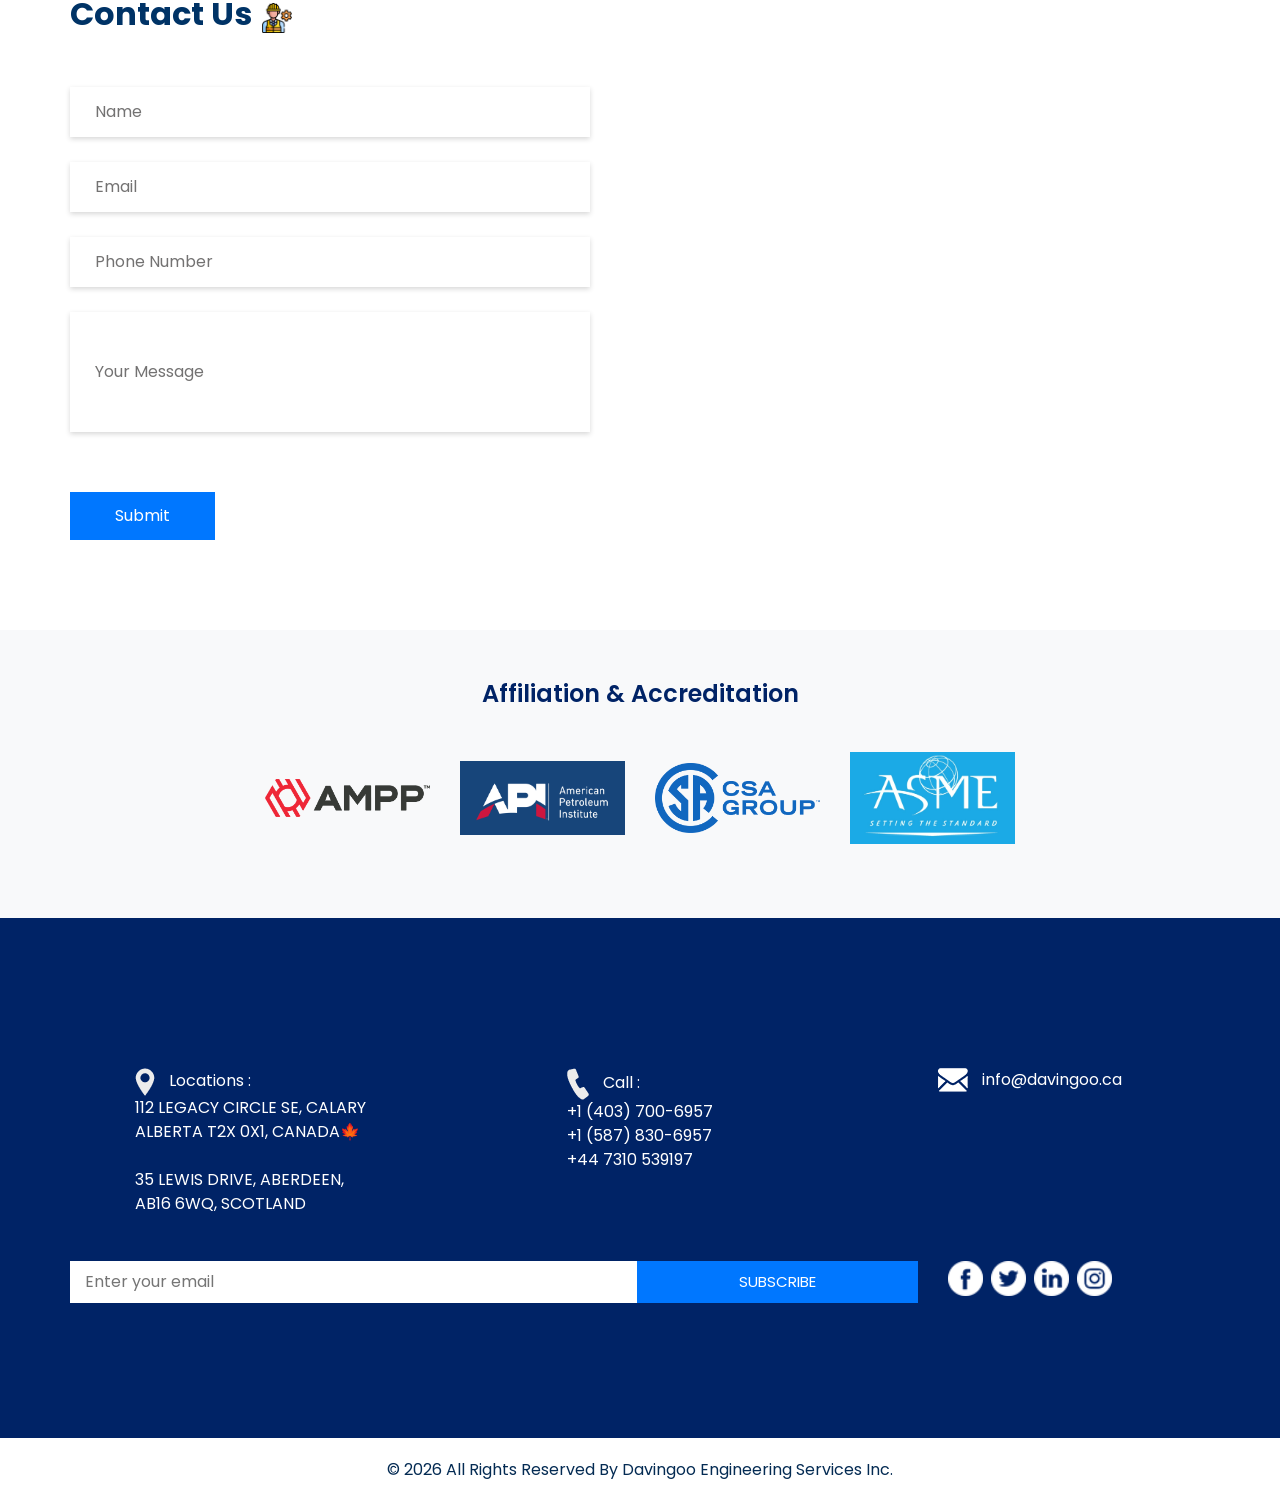
==== commit ac21253e: "Update index.html" ====
--- a/index.html
+++ b/index.html
@@ -452,7 +452,7 @@
       <div class="row">
         <div class="col-lg-7 col-md-9 mx-auto">
           <p>
-            &copy; 2025 All Rights Reserved By Davingoo Engineering Services Inc.
+            &copy; 2026 All Rights Reserved By Davingoo Engineering Services Inc.
     
           </p>
         </div>
@@ -467,4 +467,4 @@
 
 </body>
 
-</html>+</html>
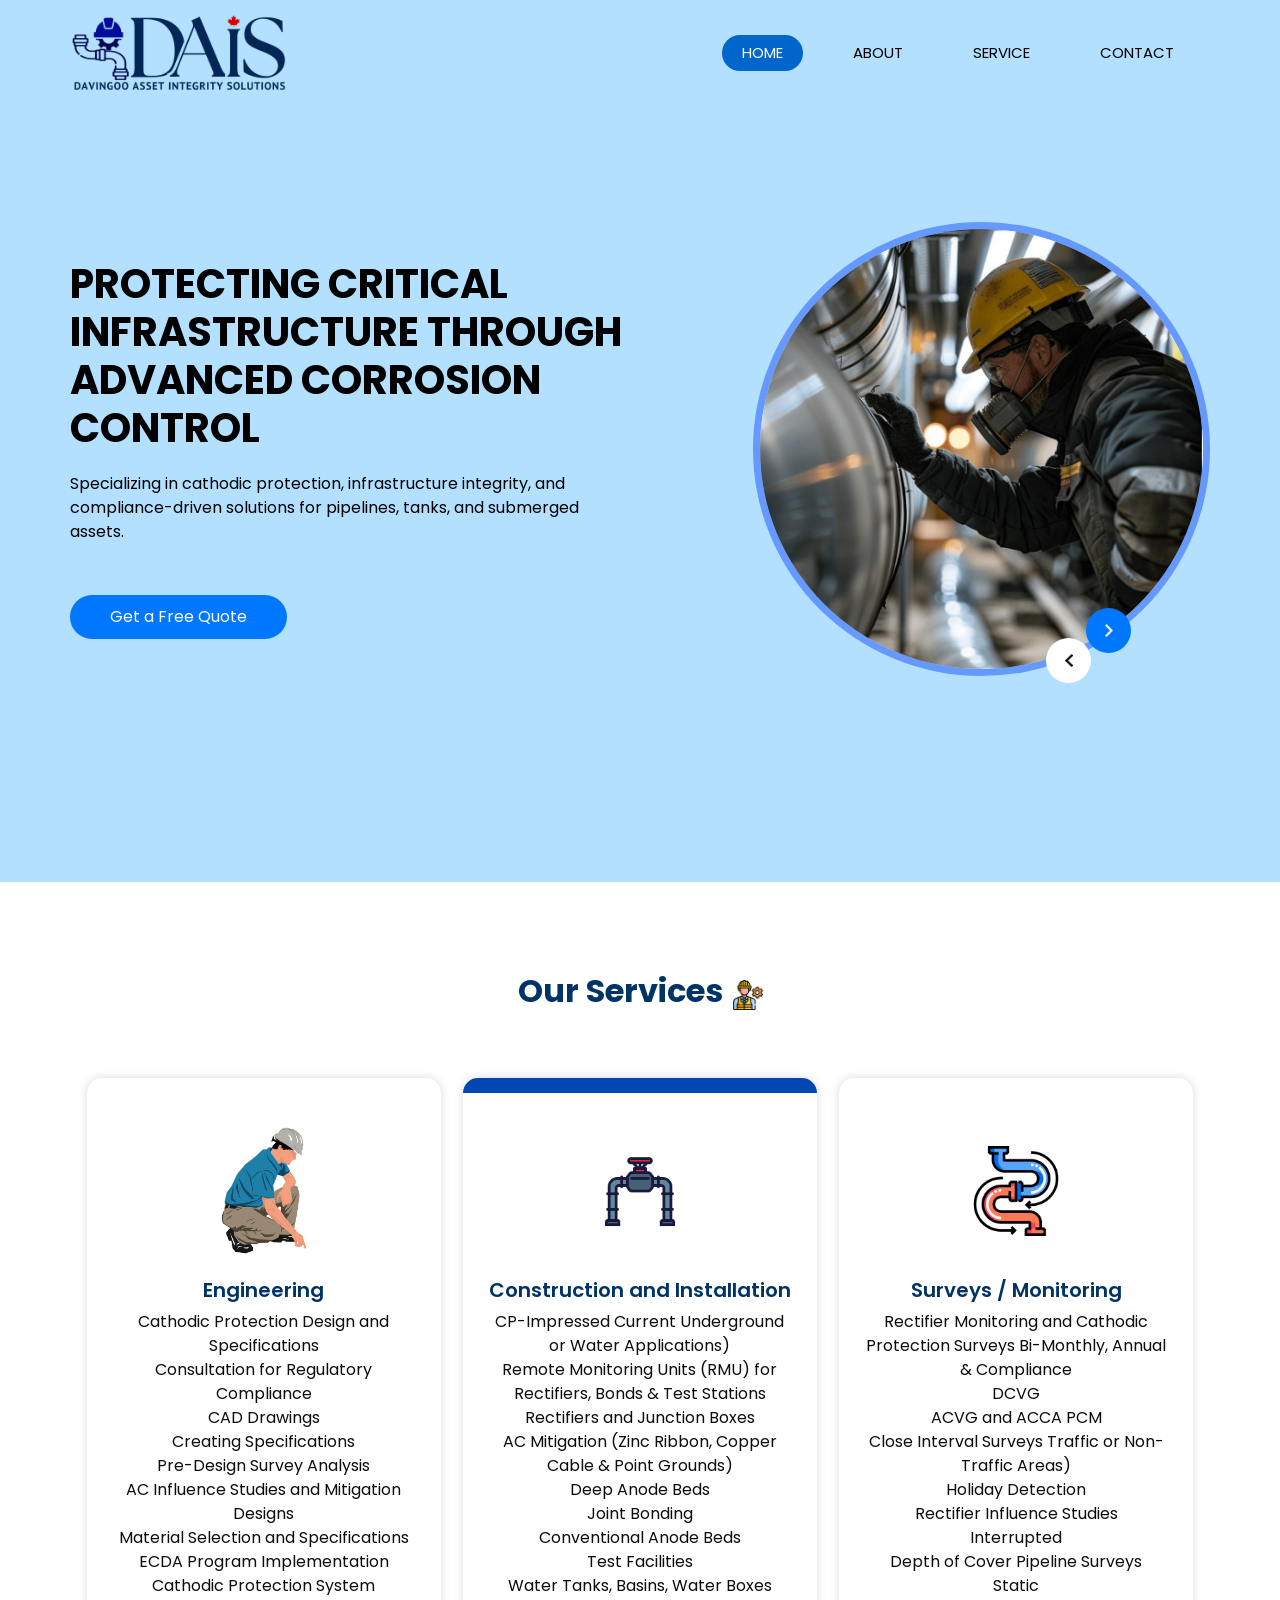
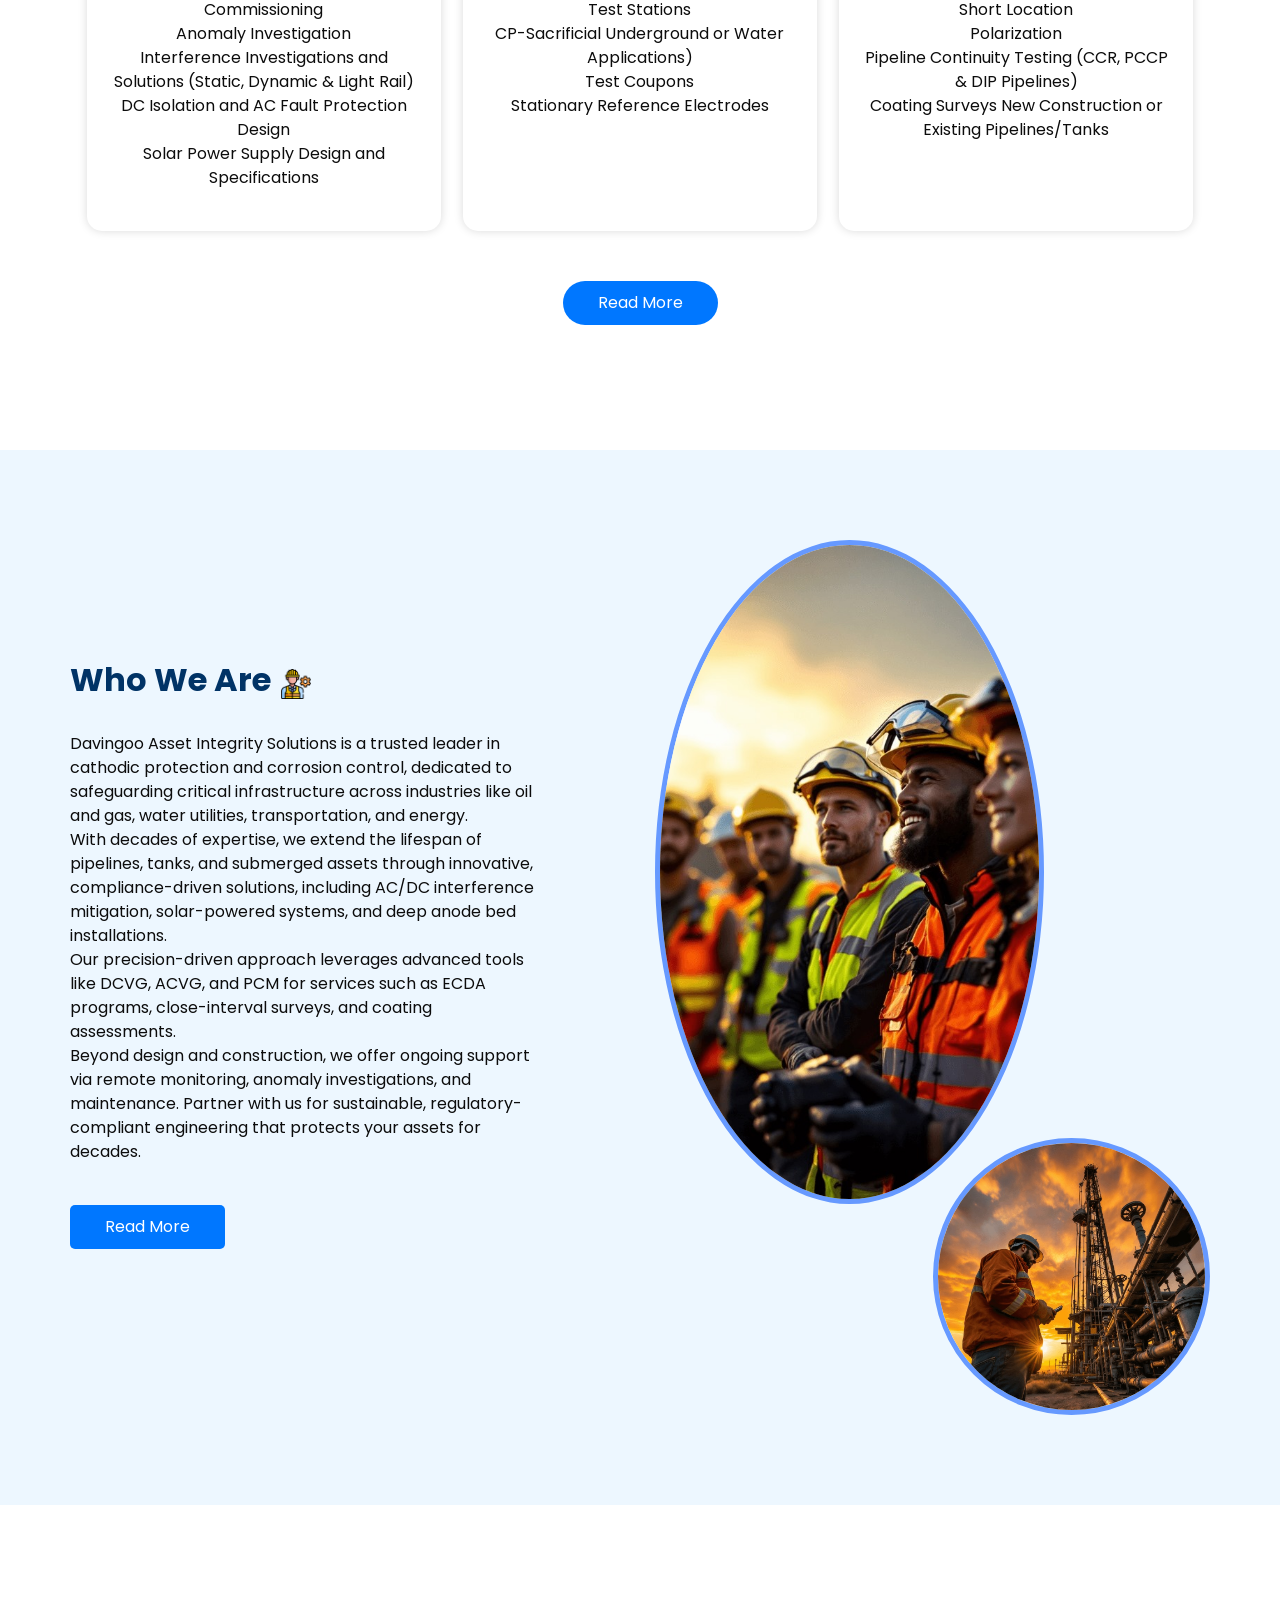
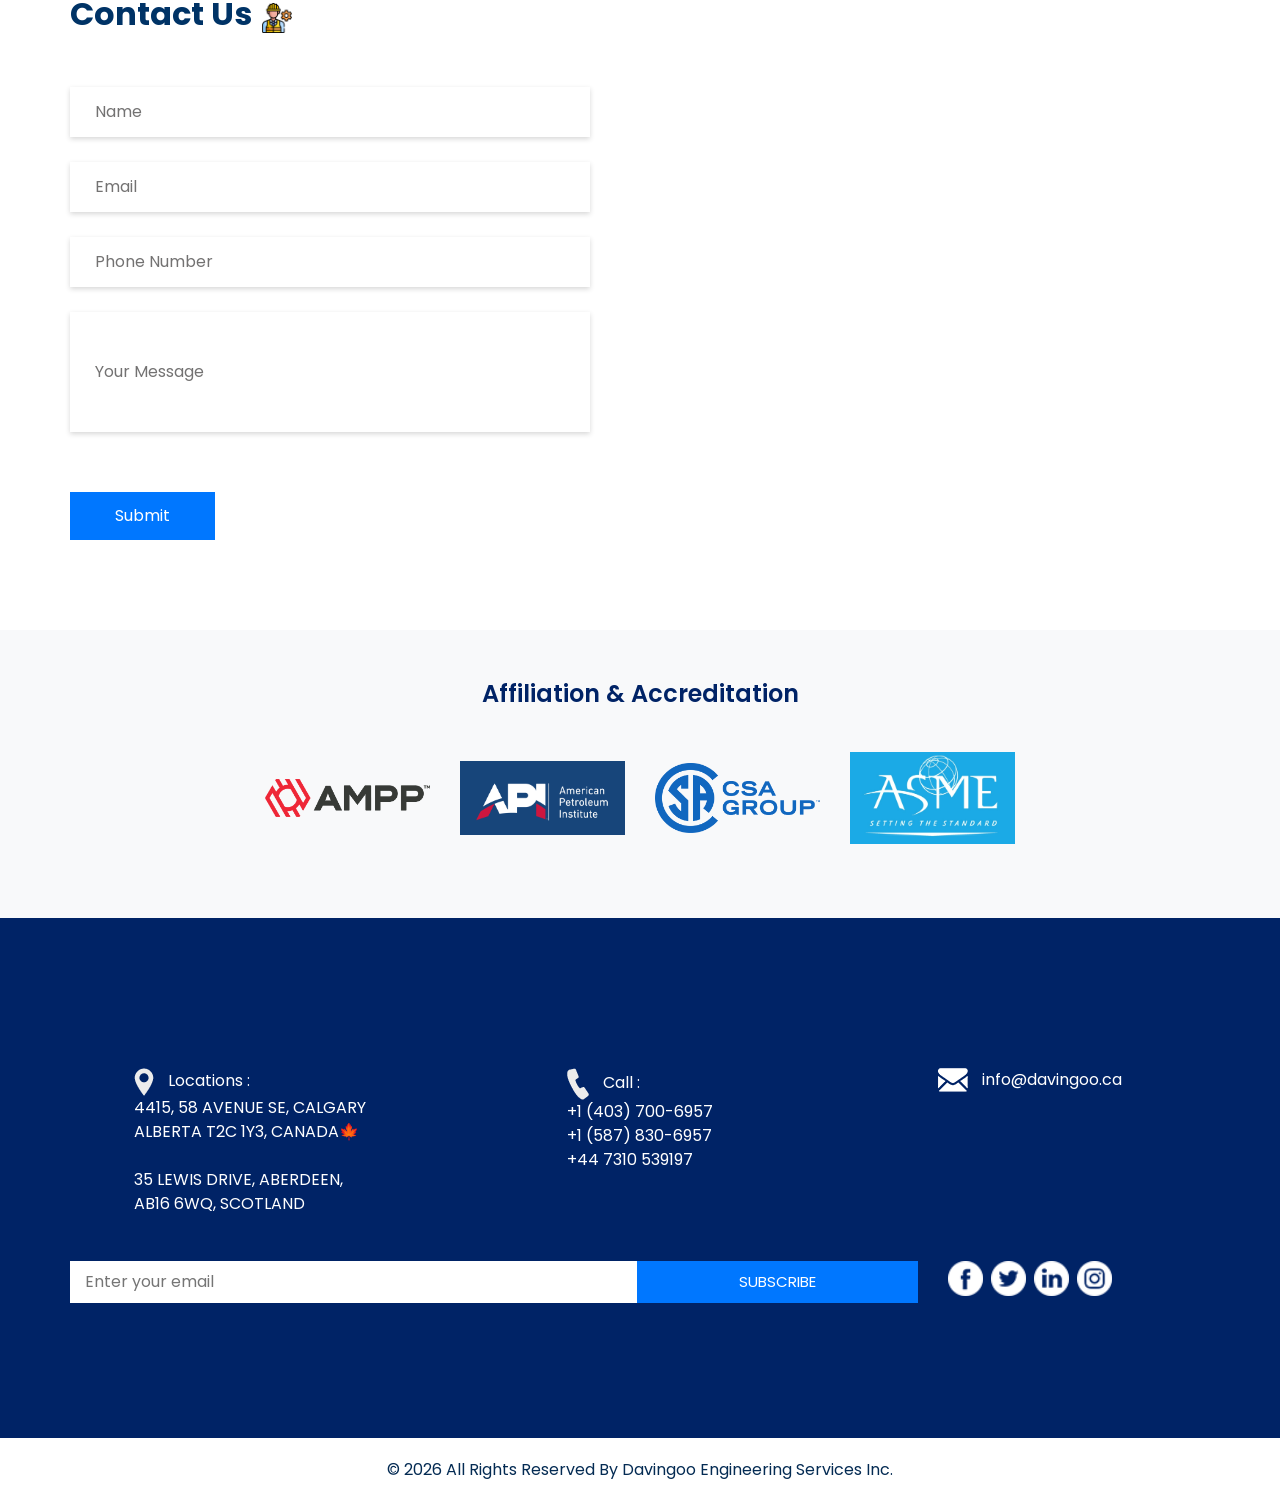
==== commit 02508576: "Update index.html" ====
--- a/index.html
+++ b/index.html
@@ -374,8 +374,8 @@
             <a href="">
               <img src="images/location-white.png" alt=""> Locations : <br>
               <span>
-                112 LEGACY CIRCLE SE, CALARY <br>
-                ALBERTA T2X 0X1, CANADA🍁 
+                4415, 58 AVENUE SE, CALGARY <br>
+                ALBERTA T2C 1Y3, CANADA🍁 
               </span>
               <br><br>
               <span>
